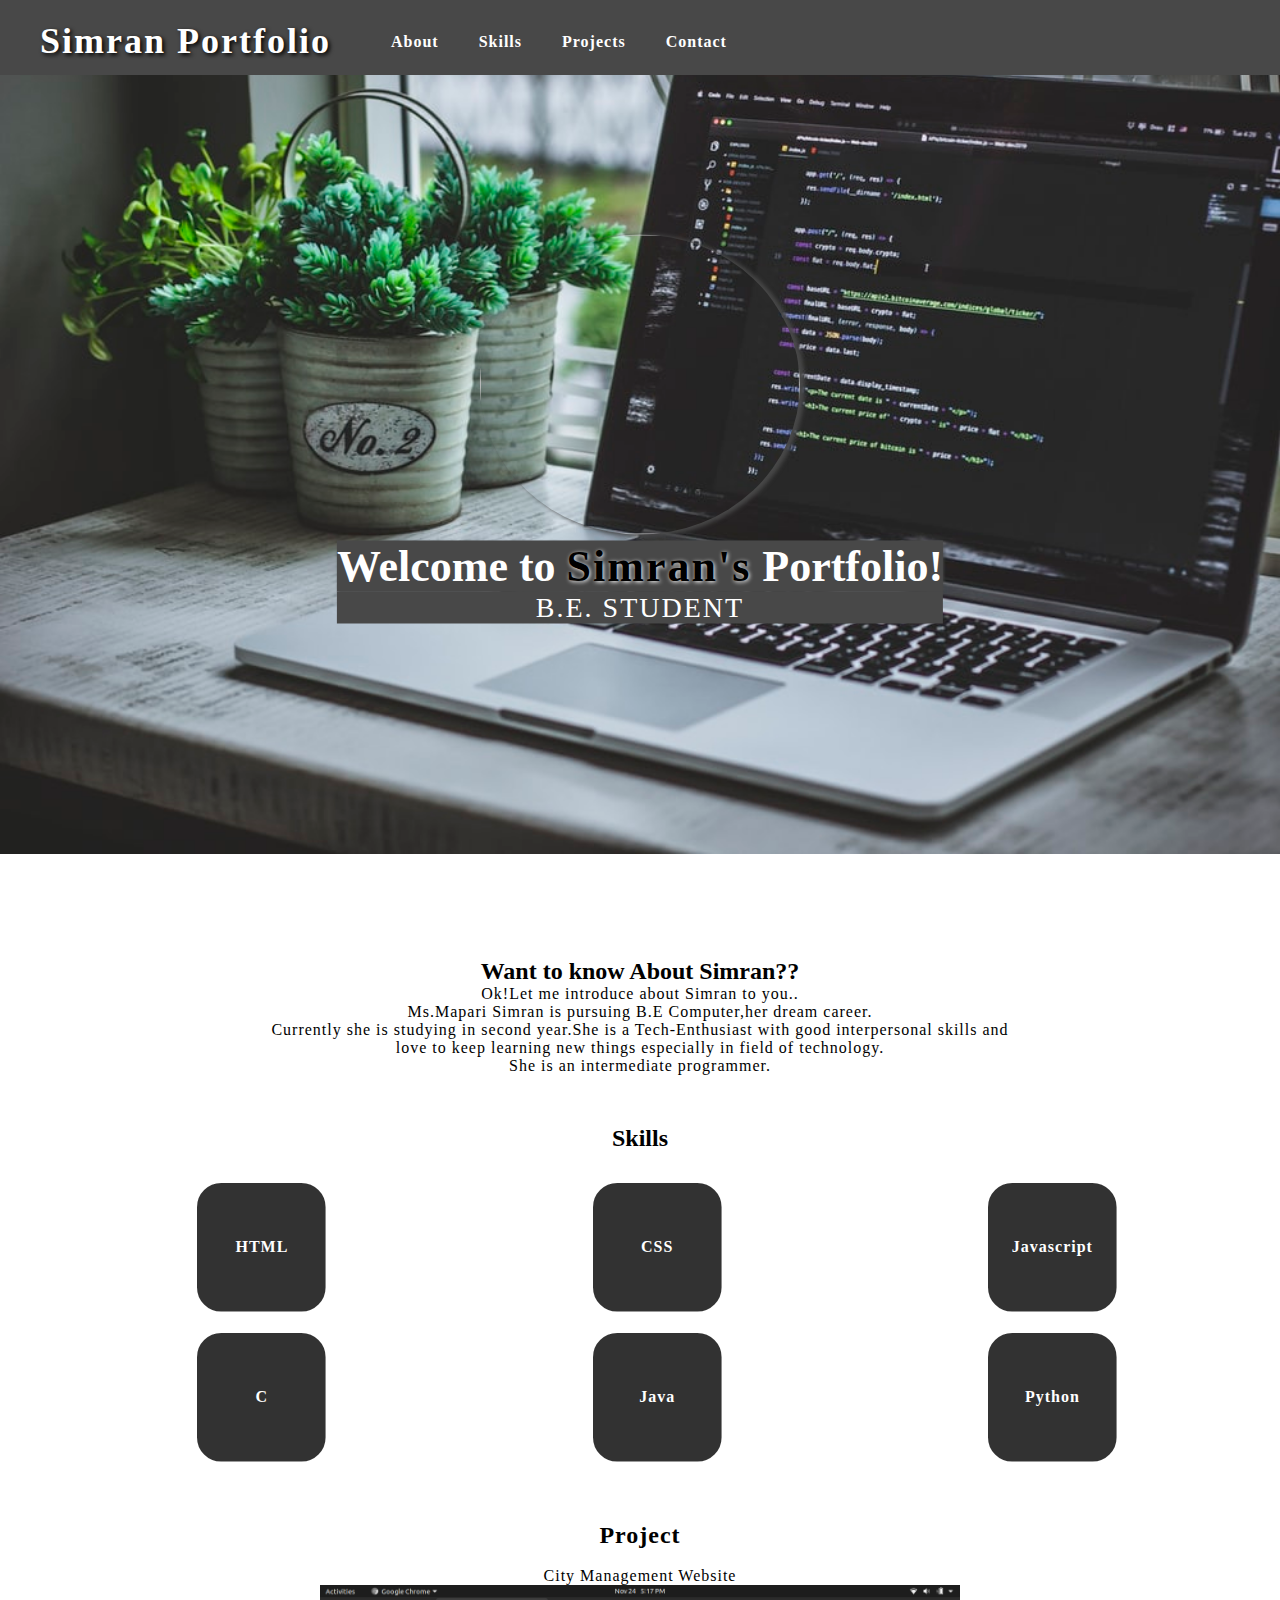
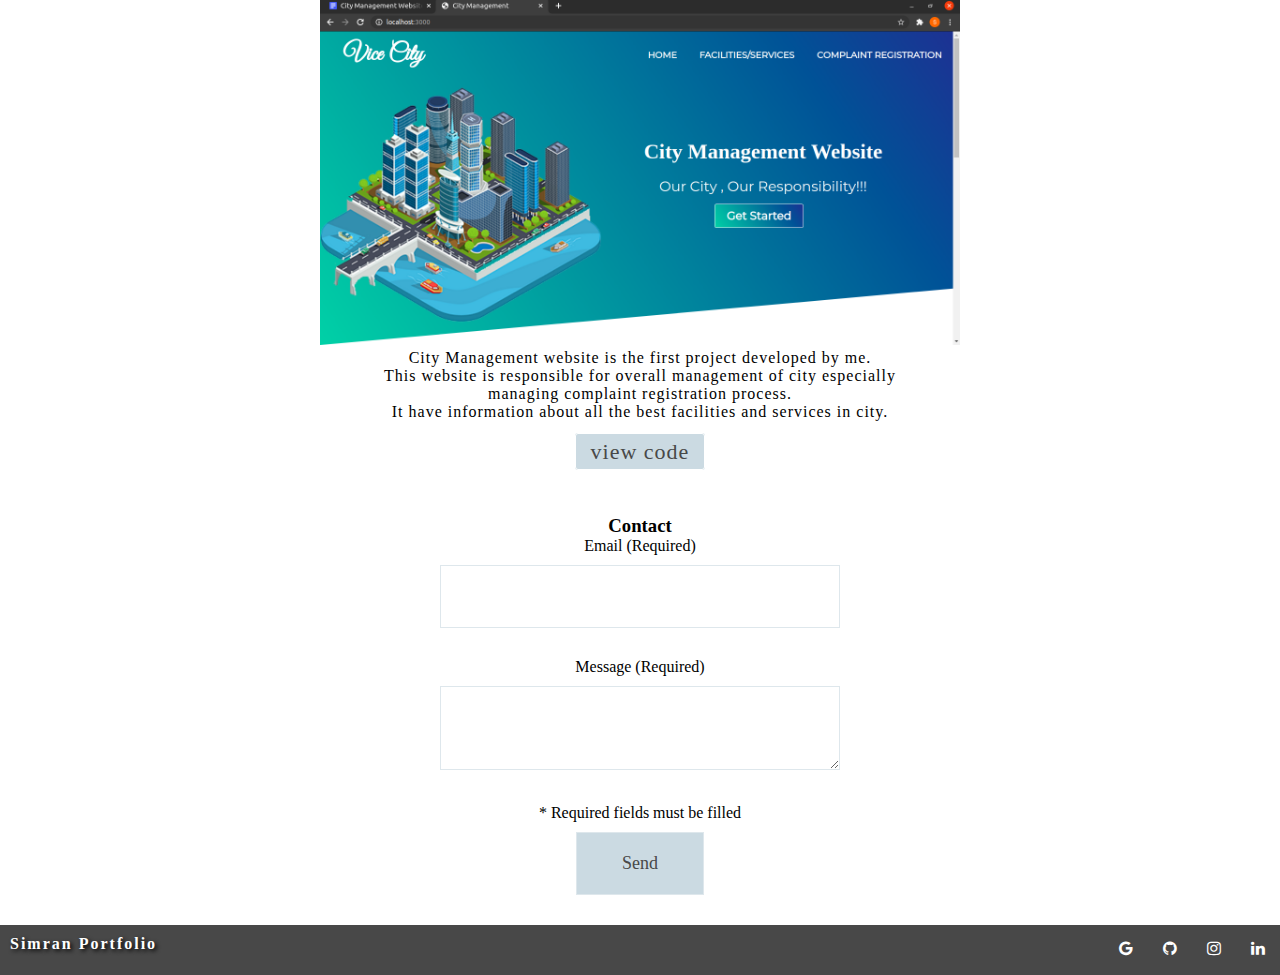
==== index.html @ 268287b1 "New commit" ====
<!DOCTYPE Html>
<html>
<head>
    <meta charset="utf-8">
    <meta name="viewport" content="width=device-width, initial-scale=1.0">
    <title>Simran Portfolio</title>
    <link rel="stylesheet" href="./css/stylesheet.css">
    <link rel="stylesheet" href="https://cdnjs.cloudflare.com/ajax/libs/font-awesome/4.7.0/css/font-awesome.min.css">
</head>
<body>
    <div class="header">
        <div class="logo">
          <p>Simran Portfolio</p>
        </div>
        <div class="header-list">
          <ul>
            <li><a href="#About">About</a></li>
            <li><a href="#skills">Skills</a></li>
            <li><a href="#Project">Projects</a></li>
            <li><a href="#contact">Contact</a></li>
          </ul>
        </div>
    </div>

    
        <div class="top-container">
         <img src="./images/top.jpeg">
        
          <div class="welcome">
            <img src="./images/simran.png">
            <h1>Welcome to <span>Simran's</span> Portfolio!</h1>
            <p>B.E. STUDENT</p>
          </div>  
         
          
        </div>
    


    <div class="content">

      <div class="Aboutme" id="About">
        <h2>Want to know About Simran??</h2>
        <p>Ok!Let me introduce about Simran to you..<br>
           Ms.Mapari Simran is pursuing B.E Computer,her dream career.<br>
           Currently she is studying in second year.She is a Tech-Enthusiast with good interpersonal skills and<br> love to keep learning new things especially in field of technology.<br>
           She is an intermediate programmer.</p>
      </div>

      <div class="skills" id="skills">
        <h2>Skills </h2>
        <ul class="fa-ul">
          <li><i class="fa fa-square"style="font-size:150px";></i><p>HTML</p></li>
          
          <li><i class="fa fa-square"style="font-size:150px";></i><p>CSS</p>
          </li>
          
          <li><i class="fa fa-square"style="font-size:150px";></i>
          <p>Javascript</p></li>
          
          <li><i class="fa fa-square"style="font-size:150px";></i>
          <p>C</p></li>
        
          <li><i class="fa fa-square"style="font-size:150px";></i>
          <p>Java</p></li>

          <li><i class="fa fa-square"style="font-size:150px";></i>
            <p>Python</p></li>

        </ul>

        
      </div>

      <div class="Projects" id="Project">
        <h2>Project</h2><br>
        <p>City Management Website</p>
        <img src="./images/project.png"><br>
        <p>City Management website is the first project developed by me.<br>This website is responsible for overall management of city especially<br> managing complaint registration process.<br>It have information about all the best facilities and services in city.<br></p><br>
        <a href="https://github.com/simran-01/CityManagement_MiniProject">view code</a>
      </div>

      <div class="contact-form" id="contact">
        <h3 class="section-title">Contact</h3>
        <p>Email (Required)</p>
        
        <input type=text>
        
        <p>Message (Required)</p>
        
        <textarea></textarea>
        
        <p>* Required fields must be filled</p>
        
        <input class="contact-submit" type=submit value=Send>
        
      </div>

      
    </div>
  
    <div class="footer">
        <div class="footer-logo">
          <p>Simran Portfolio</p>
        </div>
        <div class="footer-list">
          <ul class="socialmedia">
            <li><a href="https://linkedin.com/in/simran-mapari-a65978196" target="_blank">
              <i class="fa fa-linkedin fa-1x">
            </i></a></li>
            <li><a href="https://www.instagram.com/simran__mapari/" target="_blank"><i class="fa fa-instagram fa-1x"></i></a></li>
            <li><a href="https://github.com/simran-01" target="_blank"><i class="fa fa-github fa-1x"></i></a></li>
            <li><a href="mailto:simranmapari0104@gmail.com" target="_blank"><i class="fa fa-google"></i></a></li>
          
            
          </ul>
        </div>
    </div>

</body>

</html>
---- css/stylesheet.css ----
* {
  box-sizing: border-box;
  margin: 0;
  font-family: "Times New Roman", Times, serif;
  padding: 0;
  list-style: none;
  text-decoration: none;
  scroll-behavior: smooth;
}
.header {
  background-color: #484848;
  height: 75px;
  width: 100%;
  color: #fff;
  font-weight: bold;
  position: fixed;
  top: 0%;
  left: 0%;
  z-index: 80;
}
.logo {
  font-size: 36px;
  padding: 20px 40px;
  float: left;
  letter-spacing: 2px;
  text-shadow: 2px 2px 4px black;
}
.header-list {
  float: left;
}
.header-list li {
  padding: 33px 20px;
  float: left;
  letter-spacing: 1px;
}
.header-list ul {
  list-style: none;
}
.top-container img {
  background-repeat: no-repeat;
  background-size: cover;
  width: 100%;
  height: 100%;
  position: relative;
}


.top-container {
  position: relative;
  text-align: center;
  color: white;
}

.welcome {
  position: absolute;
  top: 50%;
  left: 50%;
  transform: translate(-50%, -50%);
  font-size: 22px;
}
.welcome img {
  border-radius: 50%;
  height: 300px;
  width: 320px;
  box-shadow: 4px 1px 4px 1px #484848;
}
.welcome h1 {
  background: #484848;
  box-shadow: 1px 1px 3px #484848;
}
.welcome span {
  text-shadow: 1px 1px 4px #fff;
  letter-spacing: 2px;
  color: black;
}
.welcome p {
  font-size: 28px;
  letter-spacing: 2px;
  background: #484848;
}
.fa-ul {
  display: grid;
  grid-template-columns: auto auto auto;
  position: relative;
  opacity: 0.8;
  margin-top: 20px;
}
.fa-ul p {
  position: absolute;
  top: 50%;
  left: 50%;
  transform: translate(-50%, -50%);
  color: white;
  font-weight: bold;
  letter-spacing: 1px;
}
.skills {
  margin: 50px 30px;
  text-align: center;
}
.Aboutme {
  text-align: center;
  margin-top:100px;
}
.Aboutme p {
  letter-spacing: 1px;
}

.contact-submit {
  background-color: #cbdae2;
  color: #484848;
  width: 10%;
}
.contact-form {
  padding-top: 50px;
  text-align: center;
}
input,
textarea {
  width: 400px;
  margin-top: 10px;
  margin-bottom: 30px;
  padding: 20px;
  font-size: 18px;
  border: 1px solid #dee7ec;
}
.footer {
  background-color: #484848;
  height: 50px;
  width: 100%;
  color: #fff;
  font-weight: bold;
}
.footer-logo {
  float: left;
  padding:10px;
  text-shadow: 2px 2px 4px black;
  letter-spacing: 2px;
}
.footer-list {
  float: right;
}
.socialmedia li {
  float: right;
  padding: 15px;
  
}
a{
  color:white;
}
.Projects{
  text-align: center;
  margin-top:40px;
  letter-spacing: 1px;
  

}
.Projects img{
  width:50%;
  height:30%;
}
.Projects a{
  color: #484848;
  background-color: #cbdae2;
  font-size: 22px;
  border-radius: 3px;
  border: 1px solid white;
  padding: 5px 15px;
}
.Projects a:hover{
  background-color:#484848;
  color:white;
}
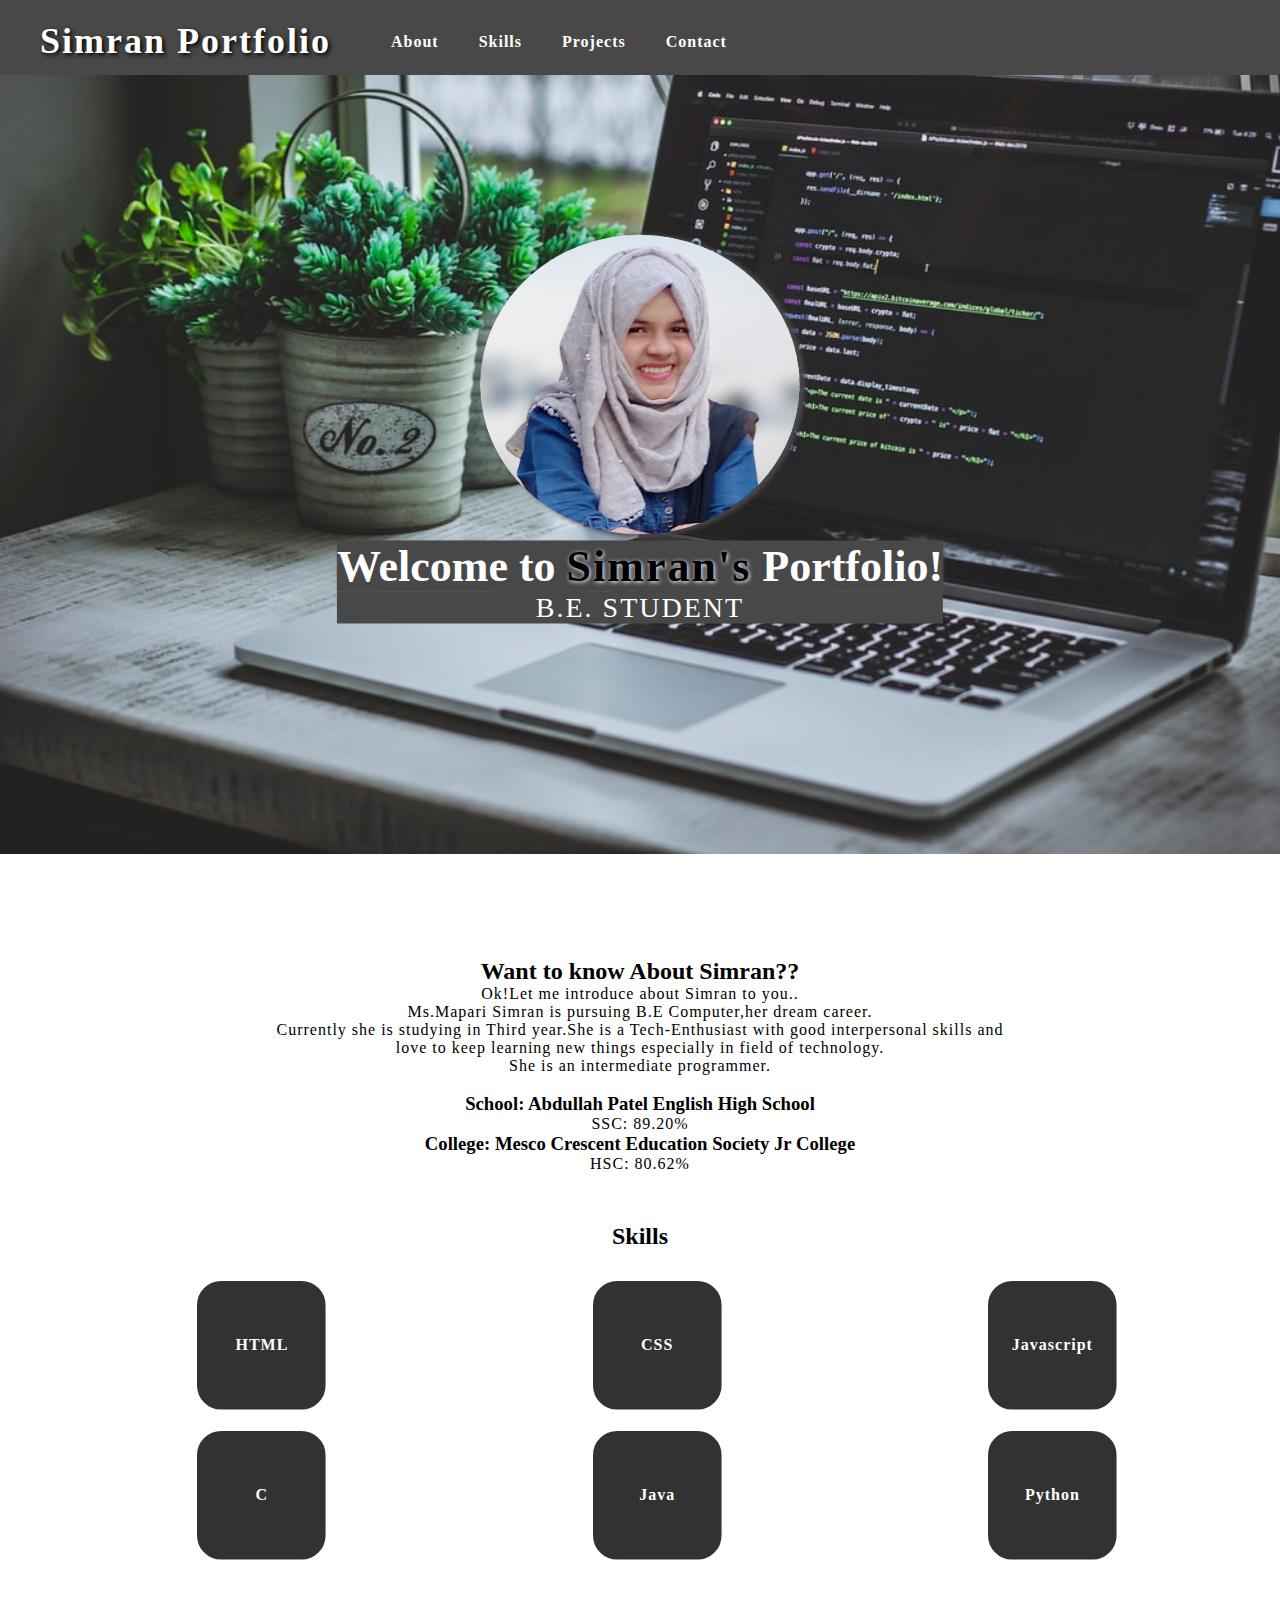
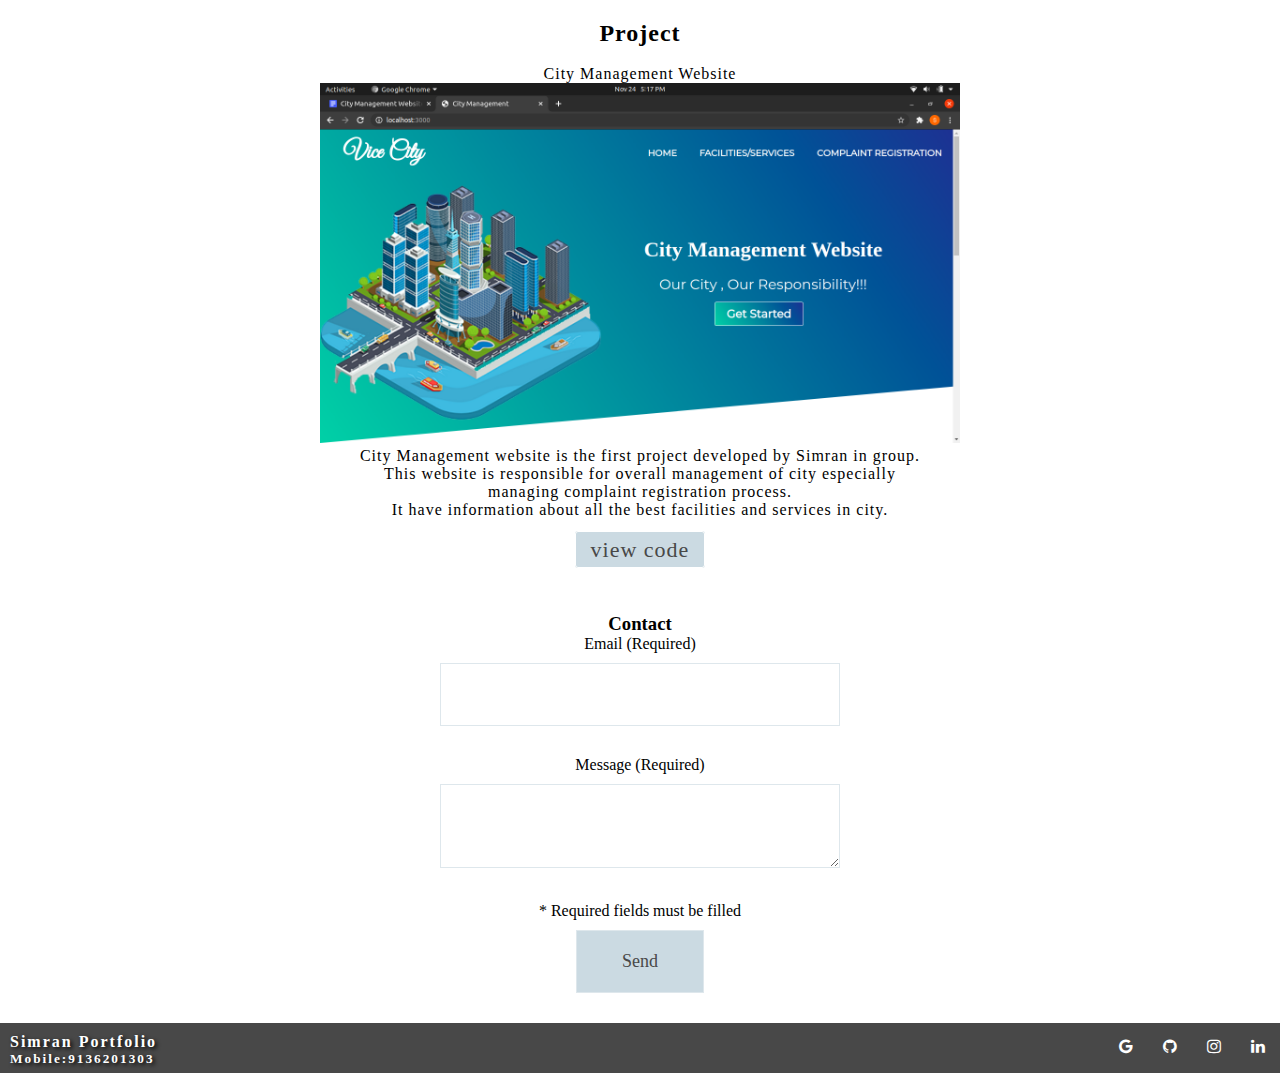
==== commit ad4e13a3: "another commit" ====
--- a/index.html
+++ b/index.html
@@ -43,9 +43,22 @@
         <h2>Want to know About Simran??</h2>
         <p>Ok!Let me introduce about Simran to you..<br>
            Ms.Mapari Simran is pursuing B.E Computer,her dream career.<br>
-           Currently she is studying in second year.She is a Tech-Enthusiast with good interpersonal skills and<br> love to keep learning new things especially in field of technology.<br>
-           She is an intermediate programmer.</p>
+           Currently she is studying in Third year.She is a Tech-Enthusiast with good interpersonal skills and<br> love to keep learning new things especially in field of technology.<br>
+           She is an intermediate programmer.</p><br>
+
+          <div class= "School/College">
+           <h3>School: Abdullah Patel English High School</h3>
+           <p>SSC: 89.20%</p>
+           <h3>College: Mesco Crescent Education Society Jr College</h3>
+           <p>HSC: 80.62%</p>
+
+          </div>  
+ 
+      
       </div>
+    </div>
+
+      
 
       <div class="skills" id="skills">
         <h2>Skills </h2>
@@ -76,7 +89,7 @@
         <h2>Project</h2><br>
         <p>City Management Website</p>
         <img src="./images/project.png"><br>
-        <p>City Management website is the first project developed by me.<br>This website is responsible for overall management of city especially<br> managing complaint registration process.<br>It have information about all the best facilities and services in city.<br></p><br>
+        <p>City Management website is the first project developed by Simran in group.<br>This website is responsible for overall management of city especially<br> managing complaint registration process.<br>It have information about all the best facilities and services in city.<br></p><br>
         <a href="https://github.com/simran-01/CityManagement_MiniProject">view code</a>
       </div>
 
@@ -102,7 +115,9 @@
     <div class="footer">
         <div class="footer-logo">
           <p>Simran Portfolio</p>
+          <h5>Mobile:9136201303</h5>
         </div>
+       
         <div class="footer-list">
           <ul class="socialmedia">
             <li><a href="https://linkedin.com/in/simran-mapari-a65978196" target="_blank">
--- a/css/stylesheet.css
+++ b/css/stylesheet.css
@@ -171,3 +171,5 @@
   background-color:#484848;
   color:white;
 }
+
+
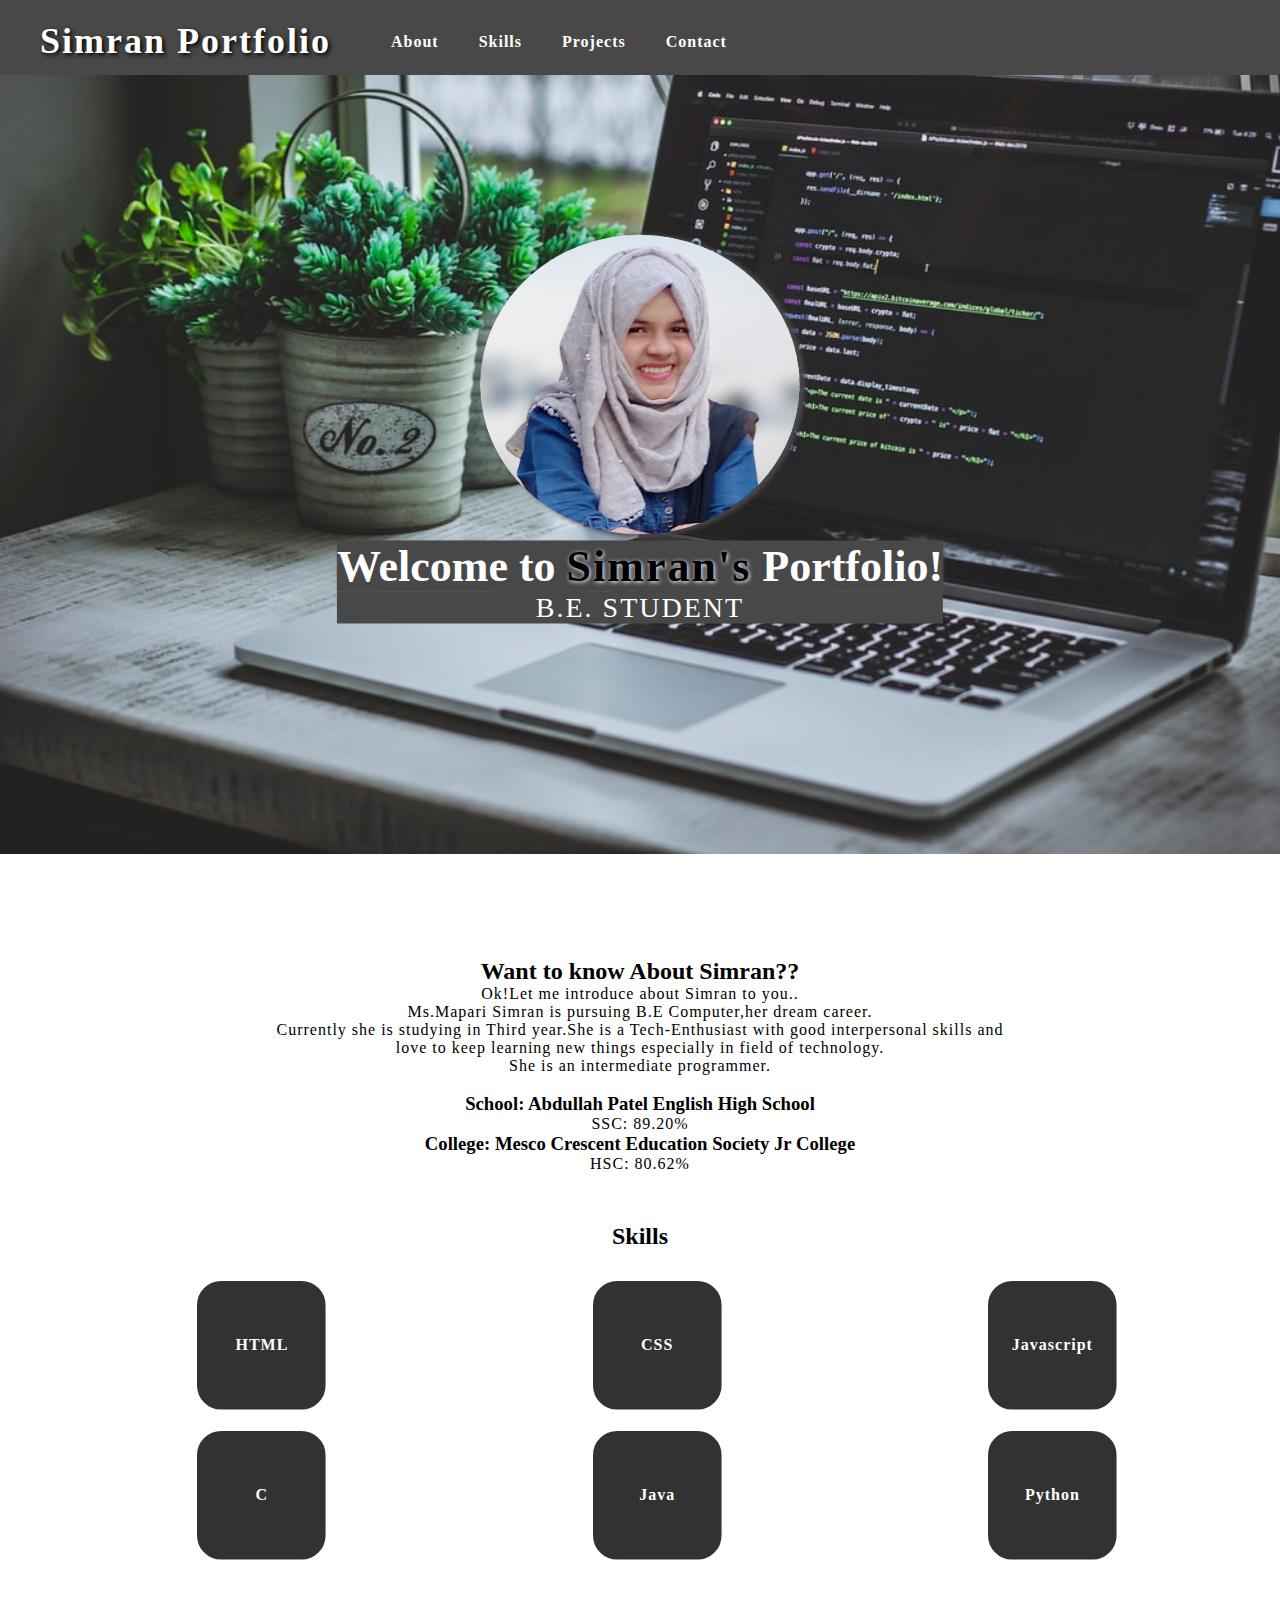
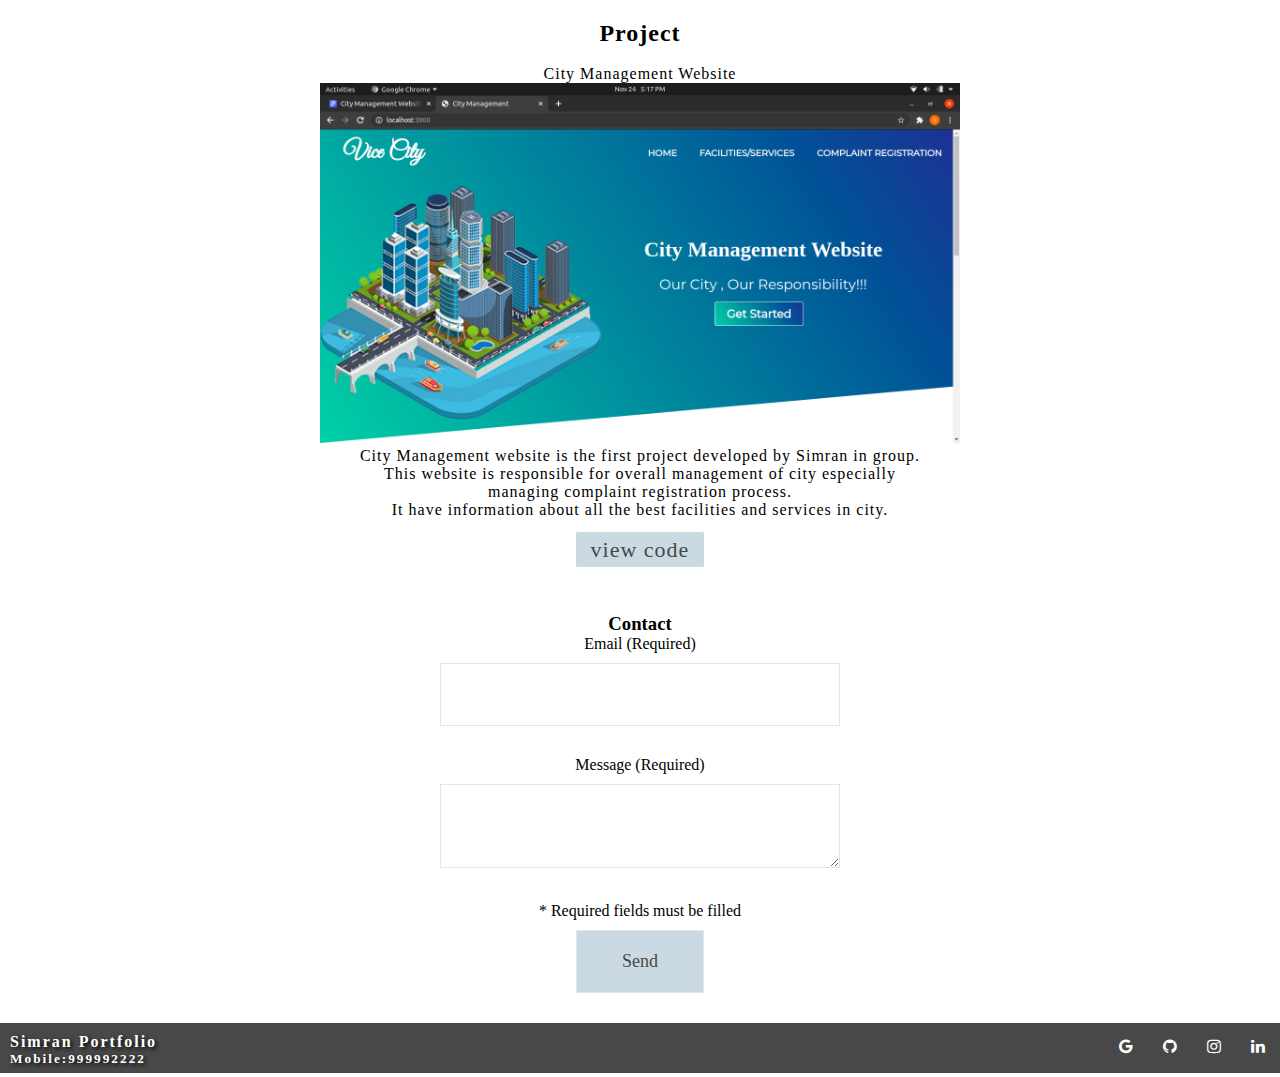
==== commit 5b4a1fc0: "Update index.html" ====
--- a/index.html
+++ b/index.html
@@ -115,7 +115,7 @@
     <div class="footer">
         <div class="footer-logo">
           <p>Simran Portfolio</p>
-          <h5>Mobile:9136201303</h5>
+          <h5>Mobile:999992222</h5>
         </div>
        
         <div class="footer-list">
@@ -134,4 +134,4 @@
 
 </body>
 
-</html>+</html>
